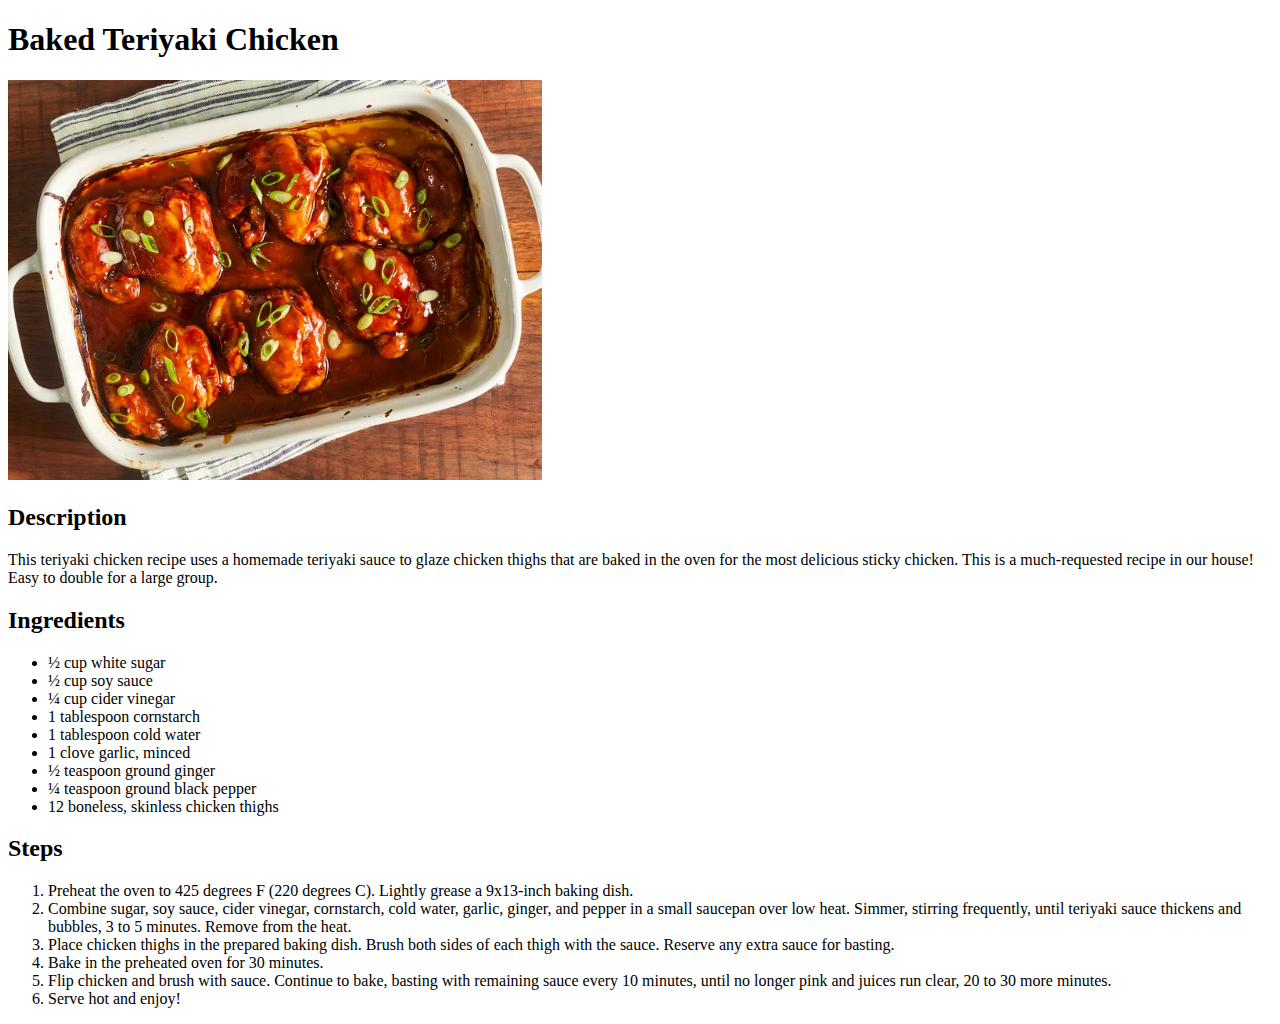
==== recipes/baked-teriyaki-chicken.html @ 77b30af3 "Finished recipes project" ====
<!DOCTYPE html>
<html lang="en">
<head>
    <meta charset="UTF-8">
    <meta name="viewport" content="width=device-width, initial-scale=1.0">
    <title>Baked Teriyaki Chicken</title>
</head>
<body>
    <h1>Baked Teriyaki Chicken</h1>
    <img src="../images/teriyaki-chicken.webp" alt="Baked Teriyaki Chicken " height="400px">
    <h2>Description</h2>
    <p>This teriyaki chicken recipe uses a homemade teriyaki sauce to glaze chicken thighs that are baked in the oven for the most delicious sticky chicken. This is a much-requested recipe in our house! Easy to double for a large group.</p>
    <h2>Ingredients</h2>
    <ul>
        <li>½ cup white sugar</li>
        <li>½ cup soy sauce</li>
        <li>¼ cup cider vinegar</li>
        <li>1 tablespoon cornstarch</li>
        <li>1 tablespoon cold water</li>
        <li>1 clove garlic, minced</li>
        <li>½ teaspoon ground ginger</li>
        <li>¼ teaspoon ground black pepper</li>
        <li>12 boneless, skinless chicken thighs</li>
    </ul>
    <h2>Steps</h2>
    <ol>
        <li>Preheat the oven to 425 degrees F (220 degrees C). Lightly grease a 9x13-inch baking dish.</li>
        <li>Combine sugar, soy sauce, cider vinegar, cornstarch, cold water, garlic, ginger, and pepper in a small saucepan over low heat. Simmer, stirring frequently, until teriyaki sauce thickens and bubbles, 3 to 5 minutes. Remove from the heat.</li>
        <li>Place chicken thighs in the prepared baking dish. Brush both sides of each thigh with the sauce. Reserve any extra sauce for basting.</li>
        <li>Bake in the preheated oven for 30 minutes.</li>
        <li>Flip chicken and brush with sauce. Continue to bake, basting with remaining sauce every 10 minutes, until no longer pink and juices run clear, 20 to 30 more minutes.</li>
        <li>Serve hot and enjoy!</li>
    </ol>
</body>
</html>
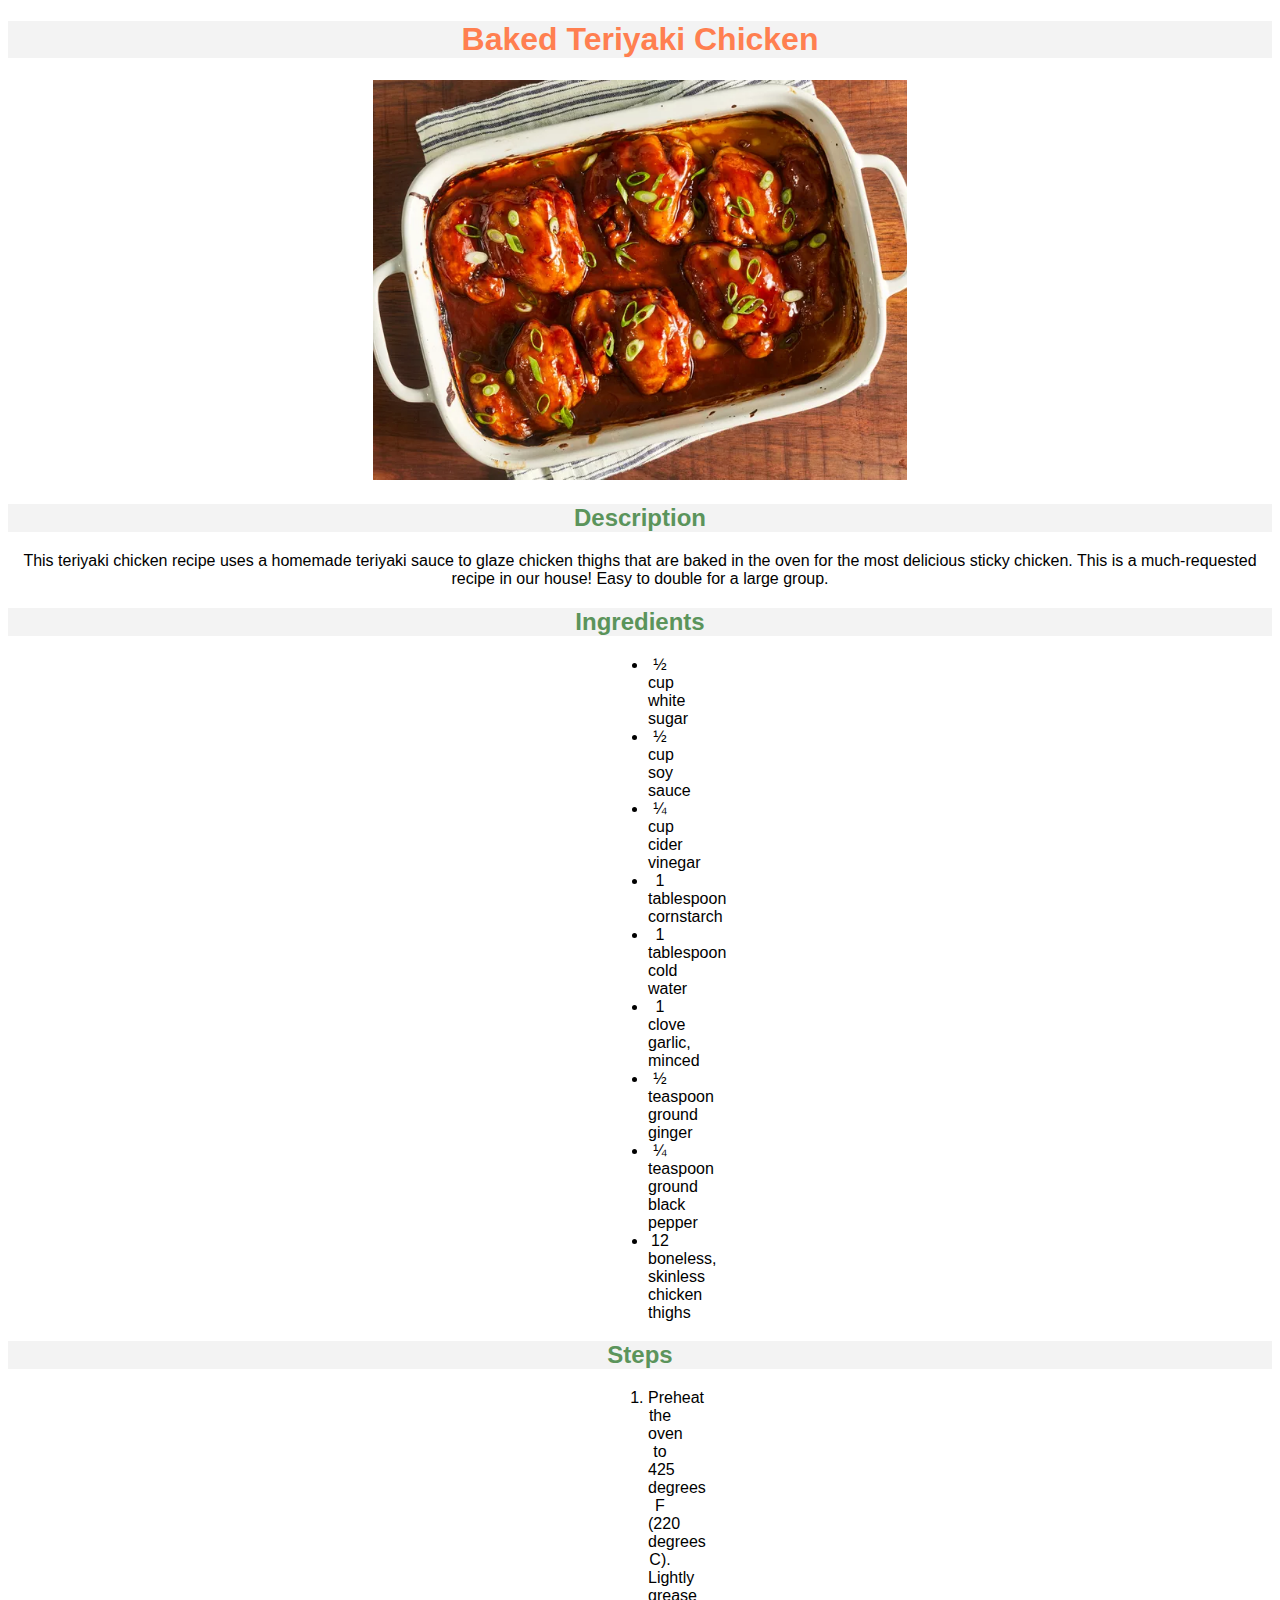
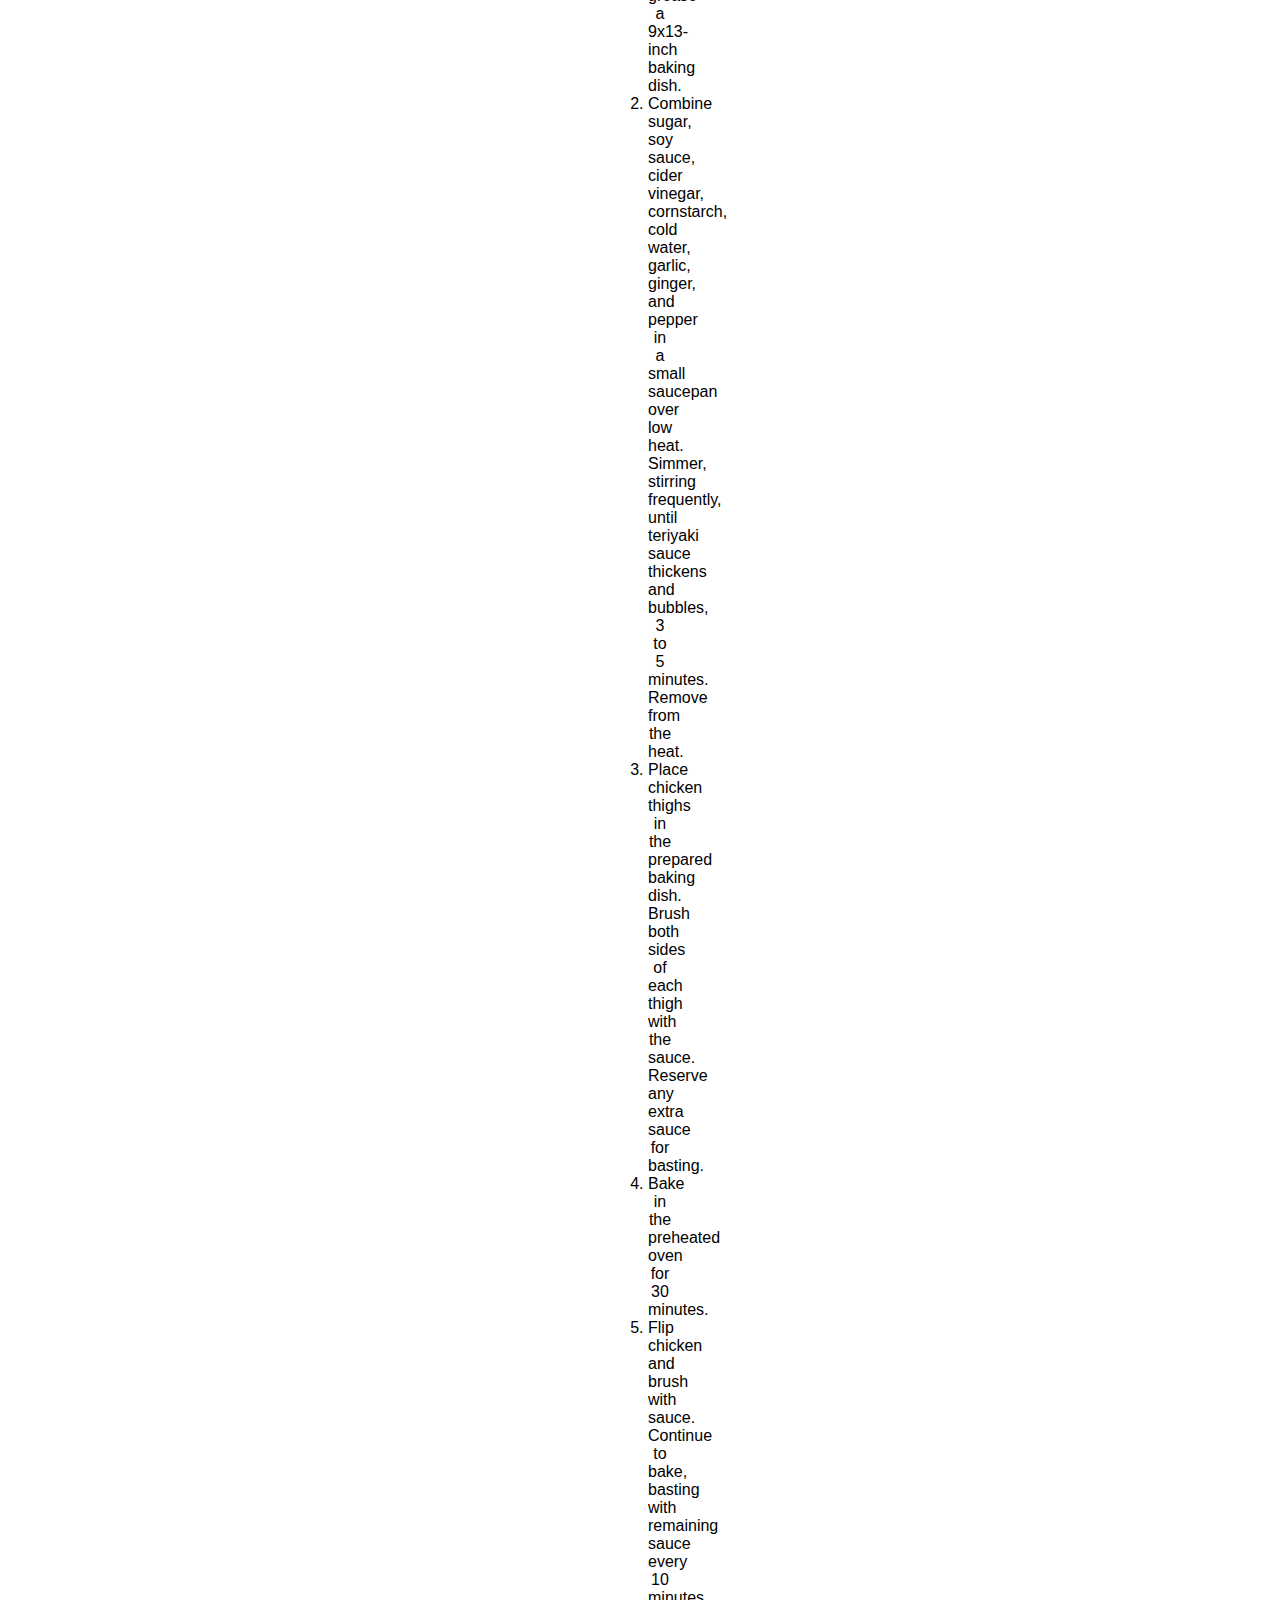
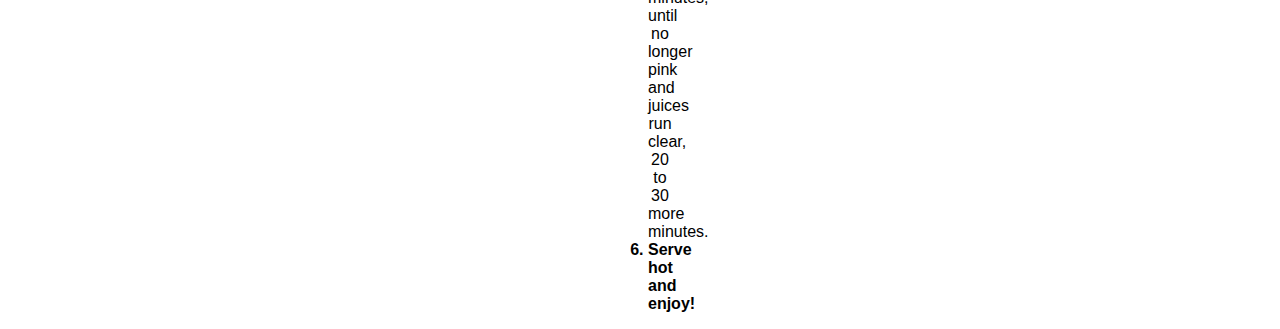
==== commit d655e750: "Added CSS" ====
--- a/recipes/baked-teriyaki-chicken.html
+++ b/recipes/baked-teriyaki-chicken.html
@@ -4,14 +4,18 @@
     <meta charset="UTF-8">
     <meta name="viewport" content="width=device-width, initial-scale=1.0">
     <title>Baked Teriyaki Chicken</title>
-</head>
-<body>
-    <h1>Baked Teriyaki Chicken</h1>
+    <link rel="stylesheet" href="styles-chicken.css">
+    </head>
+    <body>
+    <h1 class="header">Baked Teriyaki Chicken</h1>
+    
     <img src="../images/teriyaki-chicken.webp" alt="Baked Teriyaki Chicken " height="400px">
-    <h2>Description</h2>
+    
+    
+    <h2 class="small-header">Description</h2>
     <p>This teriyaki chicken recipe uses a homemade teriyaki sauce to glaze chicken thighs that are baked in the oven for the most delicious sticky chicken. This is a much-requested recipe in our house! Easy to double for a large group.</p>
-    <h2>Ingredients</h2>
-    <ul>
+    <h2 class="small-header">Ingredients</h2>
+    <ul class="ul-ol">
         <li>½ cup white sugar</li>
         <li>½ cup soy sauce</li>
         <li>¼ cup cider vinegar</li>
@@ -22,14 +26,14 @@
         <li>¼ teaspoon ground black pepper</li>
         <li>12 boneless, skinless chicken thighs</li>
     </ul>
-    <h2>Steps</h2>
-    <ol>
+    <h2 class="small-header">Steps</h2>
+    <ol class="ul-ol">
         <li>Preheat the oven to 425 degrees F (220 degrees C). Lightly grease a 9x13-inch baking dish.</li>
         <li>Combine sugar, soy sauce, cider vinegar, cornstarch, cold water, garlic, ginger, and pepper in a small saucepan over low heat. Simmer, stirring frequently, until teriyaki sauce thickens and bubbles, 3 to 5 minutes. Remove from the heat.</li>
         <li>Place chicken thighs in the prepared baking dish. Brush both sides of each thigh with the sauce. Reserve any extra sauce for basting.</li>
         <li>Bake in the preheated oven for 30 minutes.</li>
         <li>Flip chicken and brush with sauce. Continue to bake, basting with remaining sauce every 10 minutes, until no longer pink and juices run clear, 20 to 30 more minutes.</li>
-        <li>Serve hot and enjoy!</li>
+        <li class="serve">Serve hot and enjoy!</li>
     </ol>
 </body>
 </html>--- a/recipes/styles-chicken.css
+++ b/recipes/styles-chicken.css
@@ -0,0 +1,26 @@
+* {
+    font-family: sans-serif, "Helvetica Neue", "Luicida Grande", Arial;
+    text-align: center;
+}
+
+
+.ul-ol {
+    margin-inline: 600px;
+}
+
+.header {
+    color: coral;
+    font-weight: bold;
+    background-color: rgba(185, 185, 185, 0.178);
+}
+
+.small-header {
+    color: rgb(91, 148, 91);
+    background-color: rgba(185, 185, 185, 0.178);
+}
+
+.serve {
+    font-weight: bold;
+}
+
+
